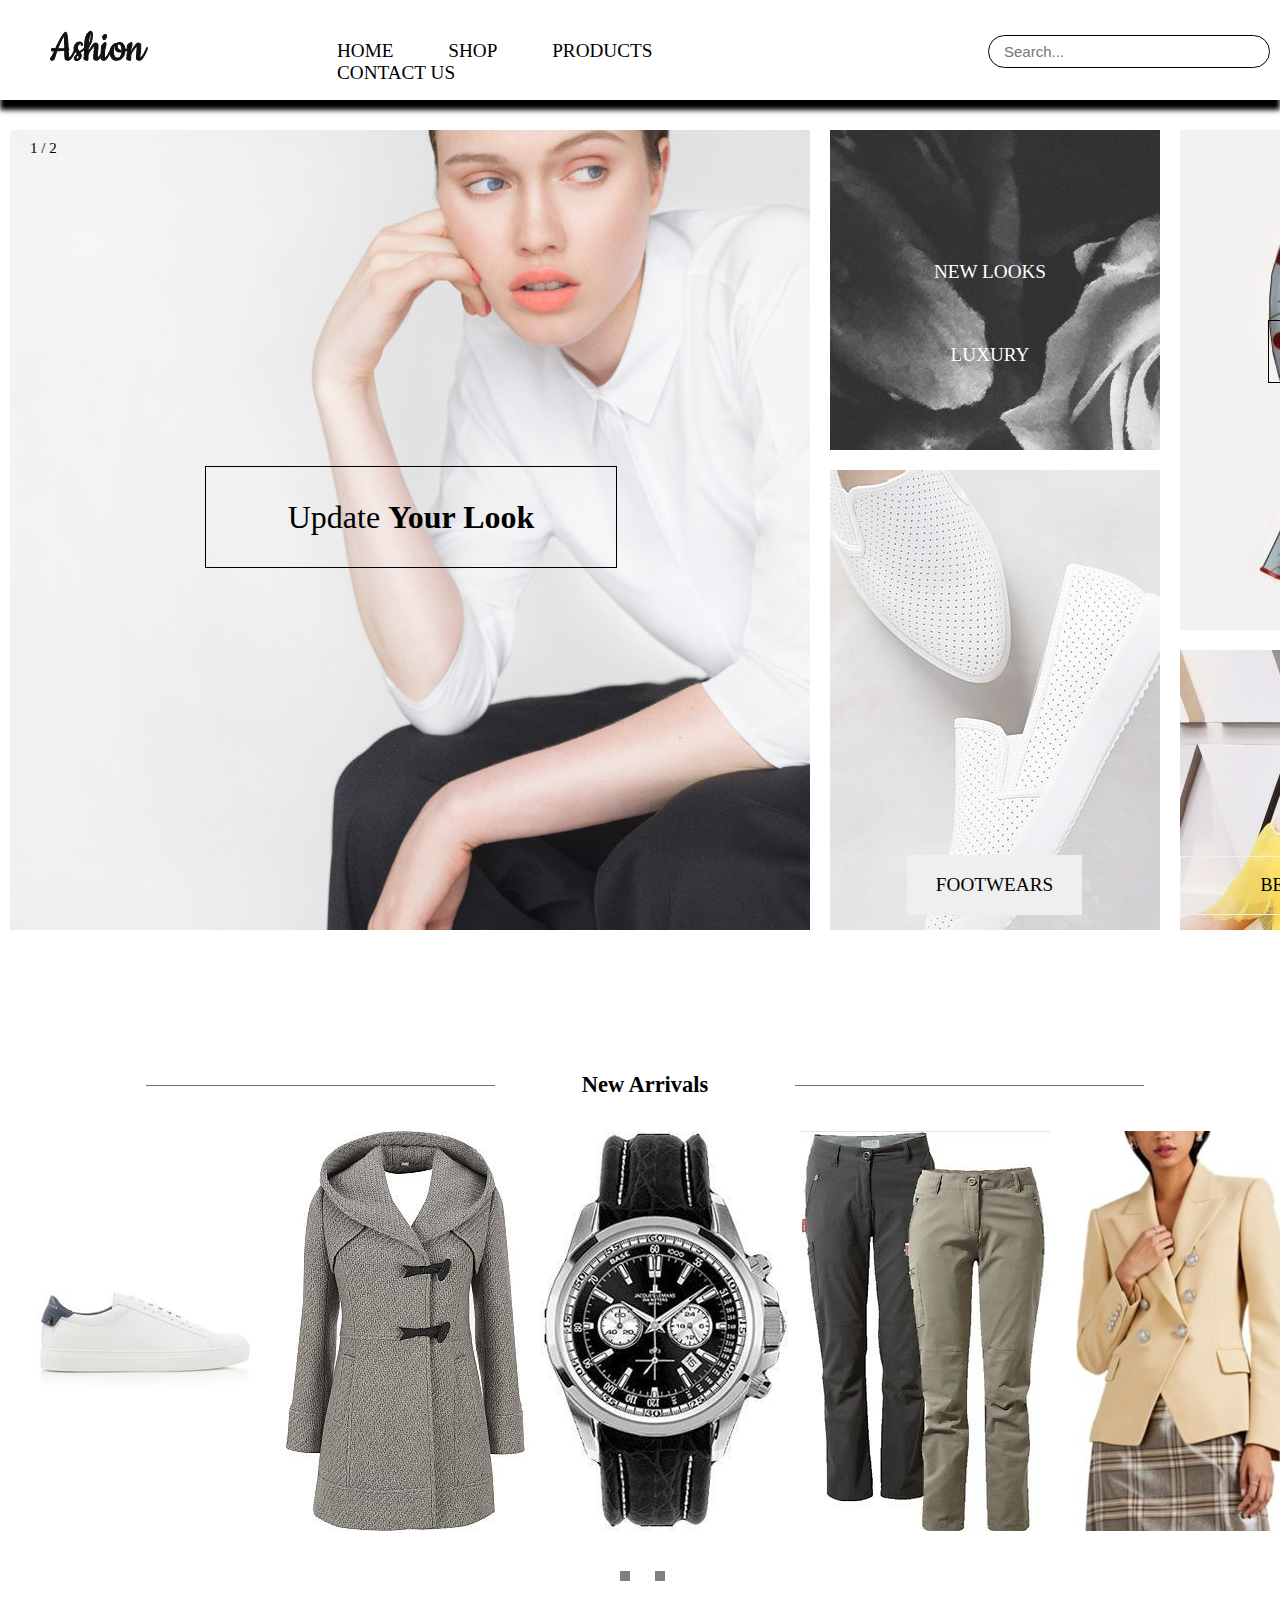
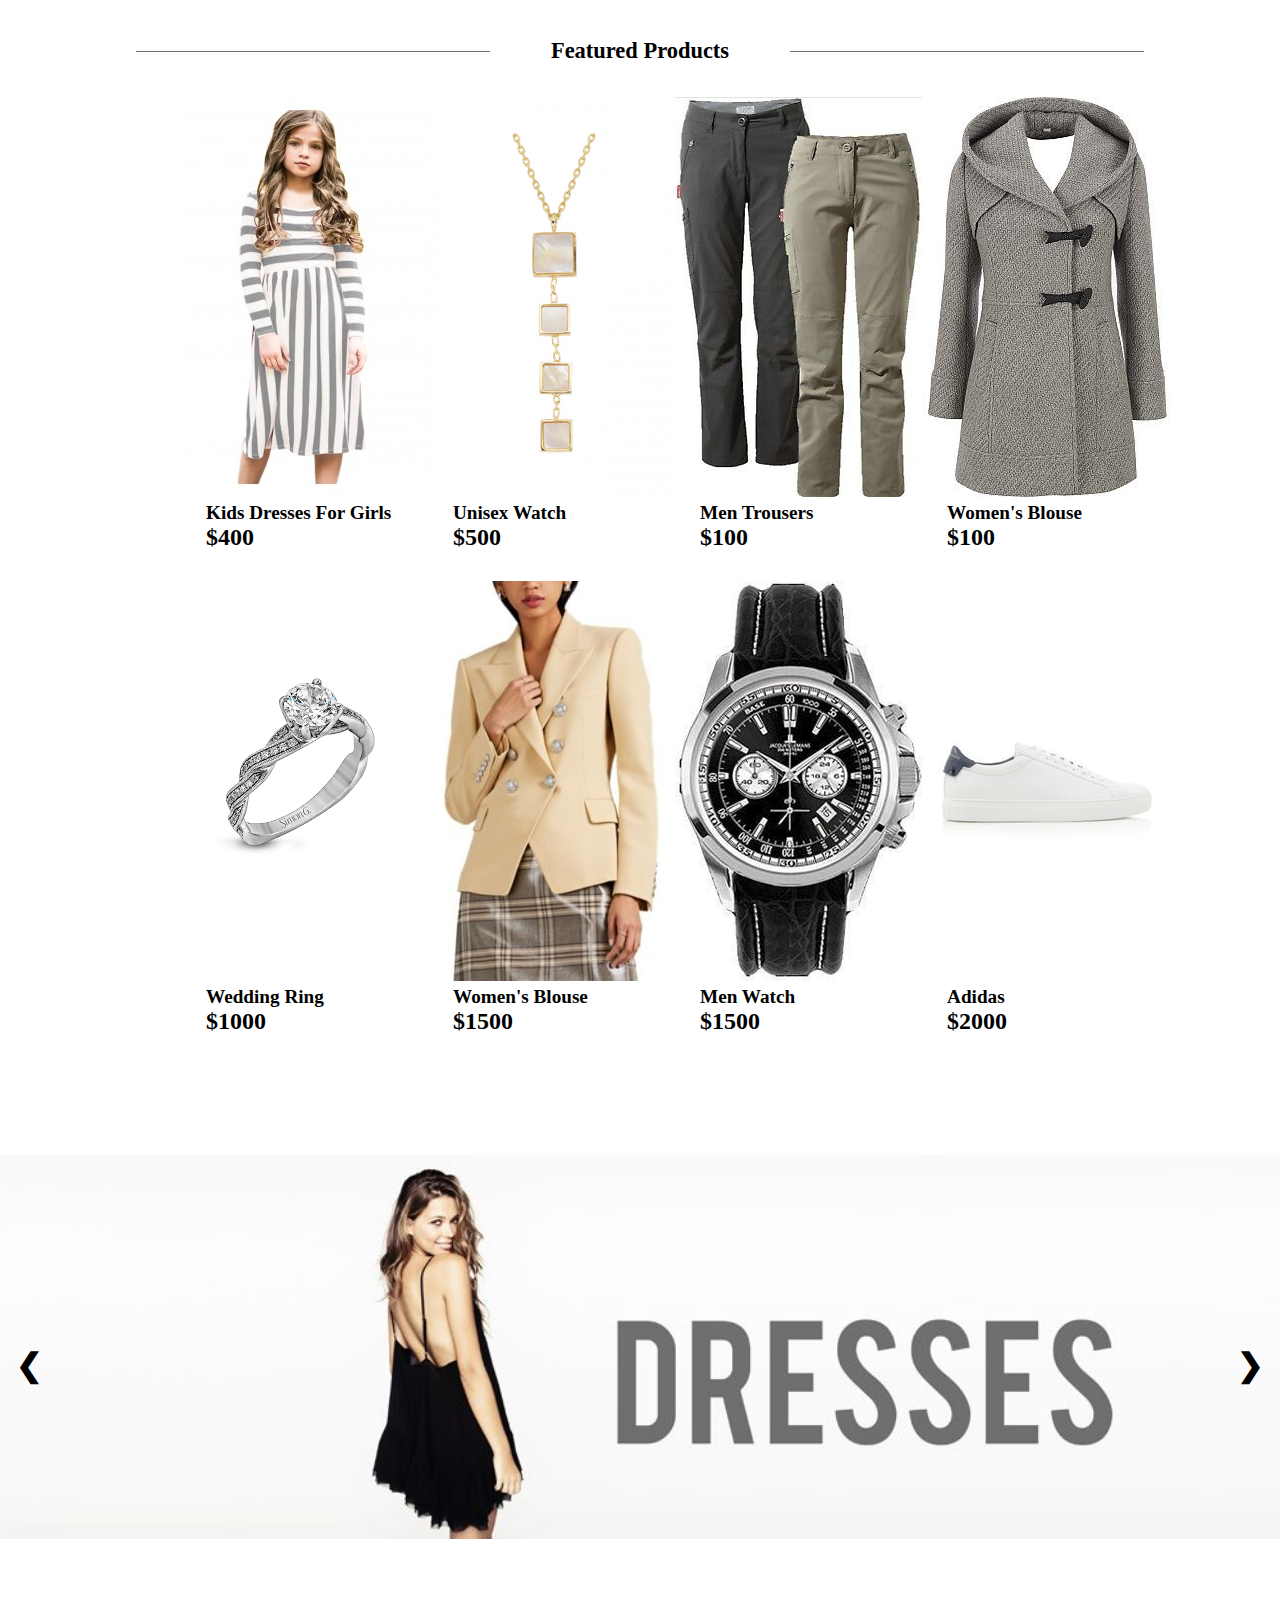
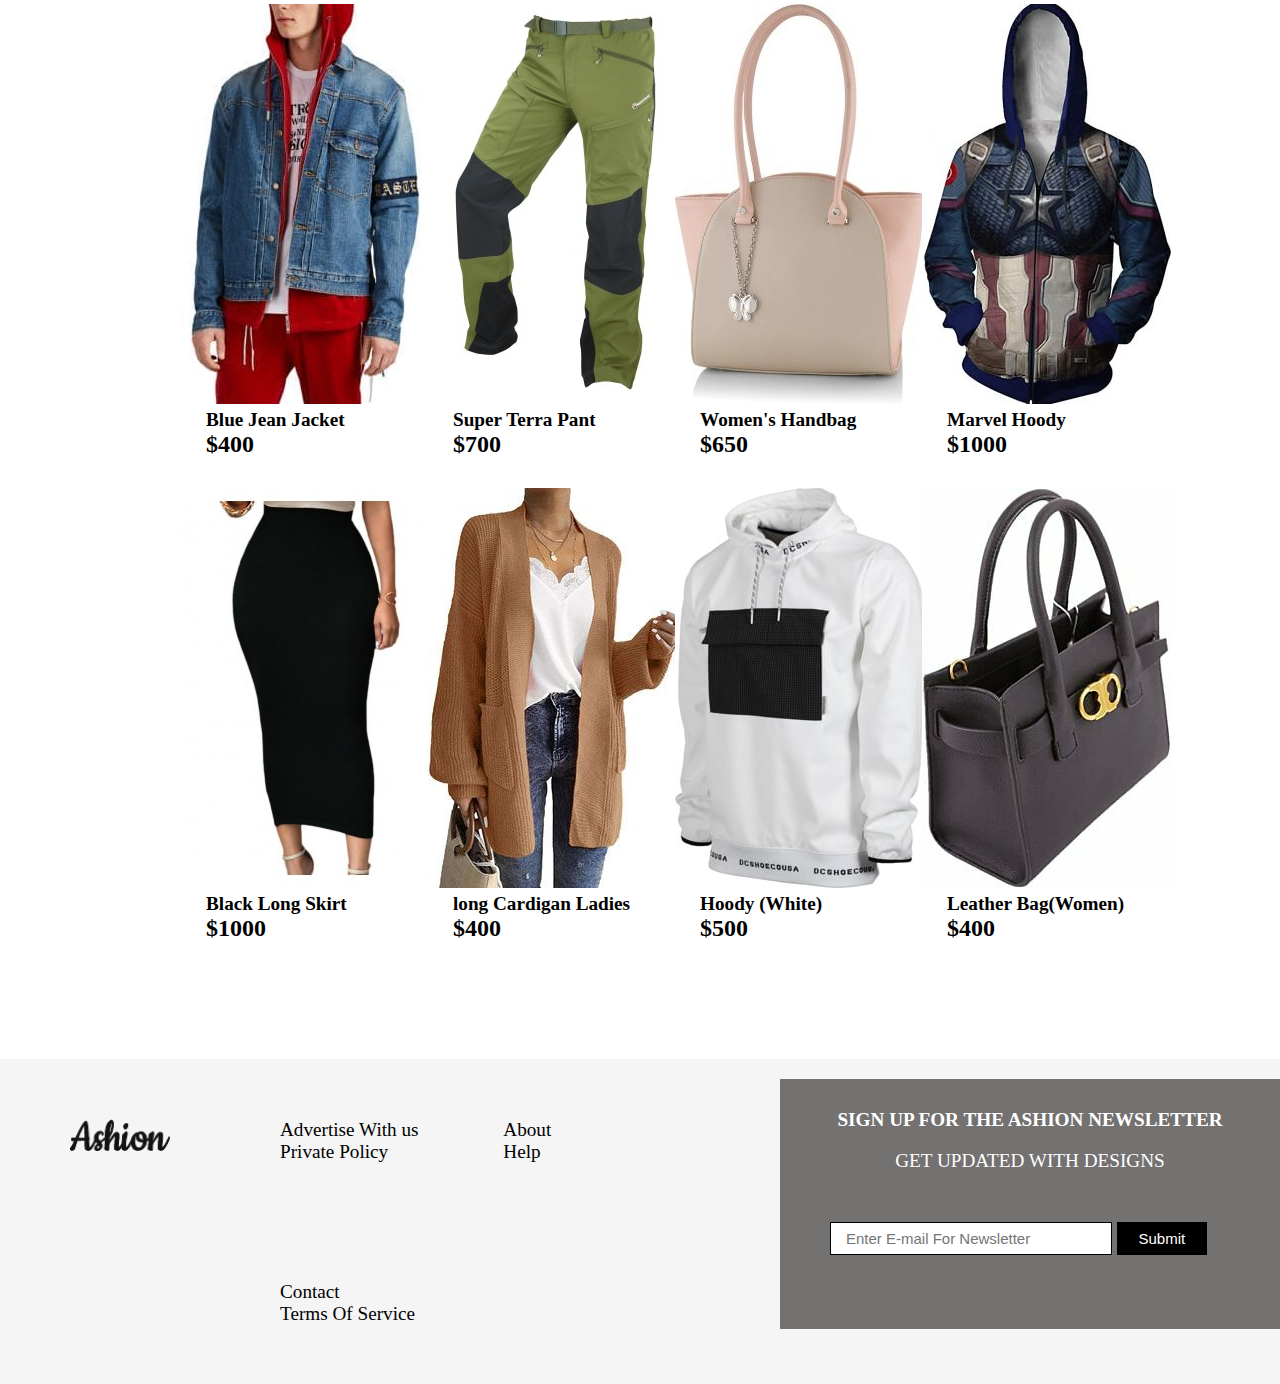
==== index.html @ 797cfe77 "added footer" ====
<!DOCTYPE html>
<html lang="en">

<head>
    <meta charset="UTF-8">
    <meta name="viewport" content="width=device-width, initial-scale=1.0">
    <title>Document</title>
    <link rel="stylesheet" href="style.css">
</head>

<body>
    <div class="header">
        <div class="logo">
            <a href="index.html">
                <img src="logo.png" alt="logo">
            </a>
        </div>
        <div class="topnav">
            <a href="#">HOME</a>
            <a href="#">SHOP</a>
            <div class="dropdown"><a href="#">PRODUCTS</a>
                <div class="dropdown_contents">
                    <a href="#">MEN'S WEAR</a>
                    <a href="#">WOMEN'S WEAR</a>
                    <a href="#">KIDS WEAR</a>
                </div>
            </div>
            <a href="#">CONTACT US</a>
        </div>
        <!--search container-->
        <div class="search_container">
            <input type="textarea" placeholder="Search...">
        </div>
    </div>
    <div class="bigger_container">
        <div class="container">
            <div class="content">
                <!--slideshow container-->
                <div class="container_left">

                    <!-- Full-width images with number and caption text -->
                    <div class="mySlides fade">
                        <div class="numbertext">1 / 2</div>
                        <img src="img1.jpg" style="width: auto">
                        <div class="text one">Update <b>Your Look</b></div>
                    </div>
                    <div class="mySlides fade">
                        <div class="numbertext">2 / 2</div>
                        <img src="img6.jpg" style="width: auto">
                        <div class="text two">EXCLUSIVE</div>
                    </div>
                </div>
                <div class="container_right">
                    <div class="main_right">
                        <div class="grid hx1">
                            <img src="img3.jpg" alt="random_image">
                            <div class="absolute looks">
                                <p>NEW LOOKS</p><br />
                                <p>LUXURY
                                <p>
                            </div>
                        </div>
                        <div class="grid hx2">
                            <img src="img2.jpg" alt="random_image">
                            <div class="absolute wears">
                                <p>FOOTWEARS</p>
                            </div>
                        </div>
                        <div class="grid hx2">
                            <img src="img4.jpg" alt="random_image">
                            <div class="absolute pricetag">
                                <p>STARTING AT $25</p>
                            </div>
                        </div>
                        <div class="grid hx1">
                            <img src="img5.jpg" alt="random_image">
                            <div class="absolute beauty">
                                <p>BEAUTY & ELEGANCE</p>
                            </div>
                        </div>
                    </div>
                </div>
            </div>
        </div>
    </div>
    <div class="gallery_container">
        <div class="content2 section-head">
            <h3 class="heading">New Arrivals</h3>
            <div></div>
            <div></div>
        </div>
        <div id="gallery">
            <div class="column">
                <img src="img7.jpg" alt="shoes" class="image">
                <div class="title">
                    <div class="display">SHOP NOW</div>
                </div>
            </div>
            <div class="column">
                <img src="img8.jpg" alt="female_jackets" class="image">
                <div class="title">
                    <div class="display">SHOP NOW</div>
                </div>
            </div>
            <div class="column">
                <img src="img9.jpg" alt="wrist_watches" class="image">
                <div class="title">
                    <div class="display">SHOP NOW</div>
                </div>
            </div>
            <div class="column">
                <img src="img10.jpg" alt="shoes" class="image">
                <div class="title">
                    <div class="display">SHOP NOW</div>
                </div>
            </div>
            <div class="column">
                <img src="img18.jpg" alt="shoes" class="image">
                <div class="title">
                    <div class="display">SHOP NOW</div>
                </div>
            </div>
            <div class="column">
                <img src="img.jpg" alt="shoes" class="image">
                <div class="title">
                    <div class="display">SHOP NOW</div>
                </div>
            </div>
            <div class="column">
                <img src="img16.jpg" alt="shoes" class="image">
                <div class="title">
                    <div class="display">SHOP NOW</div>
                </div>
            </div>
            <div class="column">
                <img src="img22.jpg" alt="shoes" class="image">
                <div class="title">
                    <div class="display">SHOP NOW</div>
                </div>
            </div>
            <div class="column">
                <img src="img25.jpg" alt="shoes" class="image">
                <div class="title">
                    <div class="display">SHOP NOW</div>
                </div>
            </div>
        </div>
        <div class="nav_container">
            <div class="navigator" onclick="leftScroll()"></div>
            <div class="navigator" onclick="rightScroll()"></div>
        </div>
    </div>
    <div class="content2 section-head">
        <h3 class="heading">Featured Products</h3>
        <div></div>
        <div></div>
    </div>
    <div class="content2">
        <div class="products_container">
            <div class="product_block">
                <div class="product_image">
                    <img src="img16.jpg" alt="dress">
                    <div class="image_text">
                        Kids Dresses For Girls<br />
                        <strong>$400</strong>
                    </div>
                </div>
            </div>
            <div class="product_block">
                <div class="product_image">
                    <img src="img25.jpg" alt="rings">
                    <div class="image_text">
                        Wedding Ring<br />
                        <strong>$1000</strong>
                    </div>
                </div>
            </div>
            <div class="product_block">
                <div class="product_image">
                    <img src="img22.jpg" alt="Wrist Watch">
                    <div class="image_text">
                        Unisex Watch<br />
                        <strong>$500</strong>
                    </div>
                </div>
            </div>
            <div class="product_block">
                <div class="product_image">
                    <img src="img18.jpg" alt="Ladies Wear">
                    <div class="image_text">
                        Women's Blouse<br />
                        <strong>$1500</strong>
                    </div>
                </div>
            </div>
            <div class="product_block">
                <div class="product_image">
                    <img src="img10.jpg" alt="Men Trousers">
                    <div class="image_text">
                        Men Trousers<br />
                        <strong>$100</strong>
                    </div>
                </div>
            </div>
            <div class="product_block">
                <div class="product_image">
                    <img src="img9.jpg" alt="Watches">
                    <div class="image_text">
                        Men Watch<br />
                        <strong>$1500</strong>
                    </div>
                </div>
            </div>
            <div class="product_block">
                <div class="product_image">
                    <img src="img8.jpg" alt="Ladies Wear">
                    <div class="image_text">
                        Women's Blouse<br />
                        <strong>$100</strong>
                    </div>
                </div>
            </div>
            <div class="product_block">
                <div class="product_image">
                    <img src="img7.jpg" alt="Snickers">
                    <div class="image_text">
                        Adidas<br />
                        <strong>$2000</strong>
                    </div>
                </div>
            </div>
        </div>
    </div>
    <div class="image_slider_container">
        <div class="image_slider">
            <img width="100%" src="img19.jpg">
        </div>
        <div class="image_slider">
            <img width="100%" src="img20.jpg">
        </div>

        <!-- next and previous buttons -->
        <span id="prev" onclick="plusSlides(-1)"> &#10094; </span>
        <span id="next" onclick="plusSlides(1)"> &#10095; </span>
    </div>
    <div class="content2">
        <div class="products_container">
            <div class="product_block">
                <div class="product_image">
                    <img src="img11.jpg" alt="dress">
                    <div class="image_text">
                        Blue Jean Jacket<br />
                        <strong>$400</strong>
                    </div>
                </div>
            </div>
            <div class="product_block">
                <div class="product_image">
                    <img src="img12.jpg" alt="dress">
                    <div class="image_text">
                        Black Long Skirt<br />
                        <strong>$1000</strong>
                    </div>
                </div>
            </div>
            <div class="product_block">
                <div class="product_image">
                    <img src="img27.jpg" alt="dress">
                    <div class="image_text">
                        Super Terra Pant<br />
                        <strong>$700</strong>
                    </div>
                </div>
            </div>
            <div class="product_block">
                <div class="product_image">
                    <img src="img30.jpg" alt="dress">
                    <div class="image_text">
                        long Cardigan Ladies<br />
                        <strong>$400</strong>
                    </div>
                </div>
                <div class="product_block">
                    <div class="product_image">
                        <img src="img26.jpg" alt="dress">
                        <div class="image_text">
                            Women's Handbag <br />
                            <strong>$650</strong>
                        </div>
                    </div>
                </div>
                <div class="product_block">
                    <div class="product_image">
                        <img src="img28.jpg" alt="dress">
                        <div class="image_text">
                            Hoody (White)<br />
                            <strong>$500</strong>
                        </div>
                    </div>
                </div>
                <div class="product_block">
                    <div class="product_image">
                        <img src="img29.jpg" alt="dress">
                        <div class="image_text">
                            Marvel Hoody<br />
                            <strong>$1000</strong>
                        </div>
                    </div>
                </div>
                <div class="product_block">
                    <div class="product_image">
                        <img src="img13.jpg" alt="dress">
                        <div class="image_text">
                            Leather Bag(Women)<br />
                            <strong>$400</strong>
                        </div>
                    </div>
                </div>
            </div>
        </div>
    </div>
    <div class="footer">
        <div class="logo_footer">
            <img src="logo.png" alt="LOGO" class="footer_logo">
        </div>
        <div class="menu_footer">
            <p>
                <a href="#">Advertise With us</a><br />
                <a href="#">Private Policy</a>
            </p>
            <p>
                <a href="#">About</a><br />
                <a href="#">Help</a>
            </p>
            <p>
                <a href="#">Contact</a><br />
                <a href="#">Terms Of Service</a>
            </p>
        </div>
        <div class="newsletter_container">
            <div class="newsletter">
                <p class="newsletter_header">SIGN UP FOR THE ASHION NEWSLETTER</p>
                <p class="subheader">GET UPDATED WITH DESIGNS</p>
                <div class="email_container">
                    <input type="email" name="emails" placeholder="Enter E-mail For Newsletter">
                    <input type="submit" value="Submit">
                </div>
            </div>
        </div>

    </div>
</body>
<script>
    var slideIndex = 0;
    showSlides();
    var sliderIndex = 1;
    showSlider(sliderIndex);

    function showSlides() {
        var slides = document.getElementsByClassName("mySlides");
        for (var i = 0; i < slides.length; i++) {
            slides[i].style.display = "none";
        }
        slideIndex++;
        if (slideIndex > slides.length) {
            slideIndex = 1
        }
        slides[slideIndex - 1].style.display = "block";
        setTimeout(showSlides, 7000); // Change image every 7 seconds
    }
    function leftScroll() {
        let element = document.getElementById("gallery");
        element.scrollLeft = -1000;

    }
    function rightScroll() {
        let element = document.getElementById("gallery");
        element.scrollLeft = 1000;
    }
    function plusSlides(n) {
        showSlider(sliderIndex += n);
    }

    function showSlider(n) {
        var index;
        var slider = document.getElementsByClassName("image_slider");
        if (n > slider.length) { sliderIndex = 1 }
        if (n < 1) { sliderIndex = slider.length }
        for (index = 0; index < slider.length; index++) {
            slider[index].style.display = "none";
        }
        slider[sliderIndex - 1].style.display = "block";
    }
</script>

</html>
---- style.css ----
body {
    margin: 0;
    font-size: larger;
    background-color: white;
}

.header {
    background-color: white;
    padding: 10px;
    box-shadow: 0px 10px 5px;
    height: 80px;
    /* width: 99%; */
    display: flex;
}

.logo {
    margin-top: 20px;
    float: left;
    padding-right: 15%;
    margin-left: 40px;
}

.topnav {
    margin-top: 30px;
    margin-right: 200px;
}

.topnav a {
    text-decoration: none;
    color: black;
    margin-right: 50px;
}

.topnav a:hover {
    color: red;
}

.search_container input[type=textarea] {
    padding: 7px 15px;
    border: 1px solid black;
    font-size: 15px;
    width: 250px;
    border-radius: 50px;
    margin-bottom: auto;
    margin-top: 25px;
}

.dropdown {
    position: relative;
    display: inline-block;
}

.dropdown_contents {
    display: none;
    position: absolute;
    background-color: #f1f1f1;
    box-shadow: 0px 8px 16px 0px rgba(0, 0, 0, 0.2);
    width: 220px;
    z-index: 1;
}

.dropdown_contents a {
    text-decoration: none;
    color: black;
    padding: 12px 20px;
    display: block;
    font-size: medium;
}

.dropdown_contents a:hover {
    color: red;
}

.dropdown:hover .dropdown_contents {
    display: block;
}

.content {
    display: flex;
    overflow: hidden;
}
.container{
    display: block;
    margin-left: auto;
    margin-right: auto;
    width: 1540px;
    margin-bottom: 100px;
}


/* Slideshow container */
.container_left {
    position: relative;
    padding: 30px 10px 10px 10px;
}

/* Hide the images by default */
.mySlides {
    display: none;
}

/* Caption text */
.text {
    position: absolute;
    bottom: 0;
    text-align: center;
    width: 50%;
    font-size: xx-large;
    line-height: 100px;
    left: 25%;
    bottom: 45%;
}
.text.one{
    border: 1px solid black;
}
.text.two{
    color: white;
}

/* Number text (1/3 etc) */
.numbertext {
    color: black;
    font-size: 15px;
    padding: 40px 20px;
    position: absolute;
    top: 0;
}



.active,
.dot:hover {
    background-color: #717171;
}

/* Fading animation */
.fade {
    -webkit-animation-name: fade;
    -webkit-animation-duration: 5.0s;
    animation-name: fade;
    animation-duration: 5.0s;
}

@-webkit-keyframes fade {
    from {
        opacity: .4
    }

    to {
        opacity: 1
    }
}

@keyframes fade {
    from {
        opacity: .4
    }

    to {
        opacity: 1
    }
}

.container_right {
    position: relative;
    padding: 30px 0px 0 10px;
}

.main_right {
    -webkit-column-count: 2;
    -webkit-column-gap: 0.1px;
    -moz-column-count: 2;
    -moz-column-gap: 0.1px;
    -o-column-count: 2;
    -o-column-gap: 0.1px;
    column-count: 2;
    column-gap: 0.1px;
    padding: 0;
}

.grid {
    width: 350px;
    position: relative;
}

.hx1 {
    margin-bottom: 15px;
}

.hx2 {
    margin-bottom: 15px;
}

.absolute {
    bottom: 0;
    position: absolute;
    text-align: center;
}

.absolute:hover {
    font-weight: bold;
}

/* text arrange of each div */
.looks {
    width: 80%;
    color: white;
    bottom: 70px;
    left: 20px;
}

.wears {
    background-color: #efefef;
    width: 50%;
    left: 22%;
    right: 10%;
    bottom: 20px;
}

.pricetag {
    width: 50%;
    text-align: center;
    bottom: 50%;
    left: 25%;
    right: 25%;
    border: 1px solid black;
    color: white;
}

.beauty {
    border: 0.1px solid #efefef;
    width: 99.8%;
    margin-bottom: 20px;
    font-size: large;
}

.gallery_container{
    padding-left: 10px;
}

#gallery {
    display: flex;
    overflow-x: hidden;
}
#gallery::-webkit-scrollbar {
    display: none;
}
#gallery{
    -ms-overflow-style: none;
    scrollbar-width: none;
}
.column {
    width: 100%;
    position: relative;
    margin-left: 10px;
    -webkit-overflow-scrolling: touch;
    scroll-snap-type: x mandatory;
}

.image {
    display: block;
    margin-left: auto;
    margin-right: auto;
    padding: 10px 0 10px 0;
    flex-shrink: 0;
    scroll-behavior: smooth;
}


.title {
    transition: .5s ease;
    opacity: 0;
    position: absolute;
    top: 50%;
    left: 50%;
    transform: translate(-50%, -50%);
    -ms-transform: translate(-50%, -50%);
    -webkit-transform: translate(-50%, -50%);
    text-align: center;
}

.image:hover {
    opacity: .3;
}

.column:hover .title {
    opacity: 1;
}

.display {
    background-color: lightgray;
    color: black;
    padding: 16px 32px;
}

.section-head {
    position: relative;
    text-align: center;
    margin-top: 20px;
}

.heading {
    width: 300px;
    display: inline-block;
}

.section-head>div {
    position: absolute;
    height: 1px;
    width: calc(50% - 150px);
    top: 50%;
    background-color: #717171;
    bottom: 50%;
}

.section-head>div:nth-child(1) {
    left: 0;
}

.section-head>div:nth-child(2) {
    right: 0;
}

.content2 {
    margin-left: 136px;
    margin-right: 136px;
}

@media screen and (max-width: 768px) {
    .content2 {
        margin-left: 16px;
        margin-right: 16px;
    }

    .heading {
        width: 180px;
    }

    .section-head>div {
        width: calc(50% - 90px);
    }

    h3 {
        font-size: 14px;
    }
}
.nav_container{
    display: block;
    width: 70px;
    margin-left: auto;
    margin-right: auto;
    margin-top: 20px;
}
.navigator{
    height: 10px;
    width: 10px;
    background-color:grey;
    margin: 10px;
    display: inline-block;
    cursor: pointer;
}
.products_container{
    column-count: 4;
    column-gap: 0.1px;
    -webkit-column-count: 4;
    -webkit-column-gap: 0.1px;
    -moz-column-count: 4;
    -moz-column-gap: 0.1px;
    -o-column-count: 4;
    -o-column-gap: 0.1px;
    margin-left: 20px;
    margin-bottom: 100px;
}
.product_block{
    width: 300px;
    margin-bottom: 10px;
}
.product_image{
    display: block;
    width: 250px;
    margin-left: auto;
    padding-top: 10px;
    margin-right: auto;
    padding-bottom: 10px;
}
.image_text{
    font-weight: bolder;
    display: block;
    width: 200px;
    margin-left: auto;
    margin-right: auto;
}
.image_text>strong{
    font-size: x-large;
}
.image_text:hover{
    color: red;
}
.image1{
    width: 100%;
}
.carosuel_image{
    max-width: 100%;
}
.image_slider_container{
    position: relative;
}
.image_slider{
    margin-bottom: 50px;
    display: none;
}
#prev, #next{
    position: absolute;
    top: 45%;
    font-weight: bolder;
    padding: 16px;
    font-size: xx-large;
    cursor: pointer;
}
#prev{
    left: 0;
}
#next{
    right: 0;
}
#prev:hover, #next:hover{
    background-color: lightgrey;
}
.footer{
    background-color: whitesmoke;
    height: auto;
    display: flex;
}
.footer_logo{
    display: block;
    width: 100px;
    padding: 60px 40px 40px 40px;
    margin: 0 auto 0 auto;
}
.logo_footer{
    width:20%;
}
.menu_footer{
    width: 45%;
}

.menu_footer>p{
    color: black;
    display: inline-block;
    padding: 40px;   
}
.menu_footer>p>a{
    text-decoration: none;
    color: black;
}
.newsletter_container{
    margin-bottom: 20px;
}
.newsletter{
    background-color: rgb(116, 113, 113);
    color: white;
    width: 500px;
    height: 250px;
    display: block;
    margin: 0 auto 0 auto;

}
.newsletter>p{
    text-align: center;

}
.subheader{
    margin-bottom: 50px;
}
.newsletter_header{
    font-weight: bold;
    padding-top: 30px;
    margin-bottom: 0;
}
.email_container{
    display: block;
    width: 400px;
    margin: 0 auto 0 auto;
}
.email_container input[type="email"]{
        padding: 7px 15px;
        border: 1px solid black;
        font-size: 15px;
        width: 250px;
        margin-bottom: auto;
}
.email_container input[type="submit"]{
        padding: 7px 15px;
        border: 1px solid black;
        font-size: 15px;
        width: 90px;
        color: white;
        background-color: black;
        margin-bottom: auto;
}
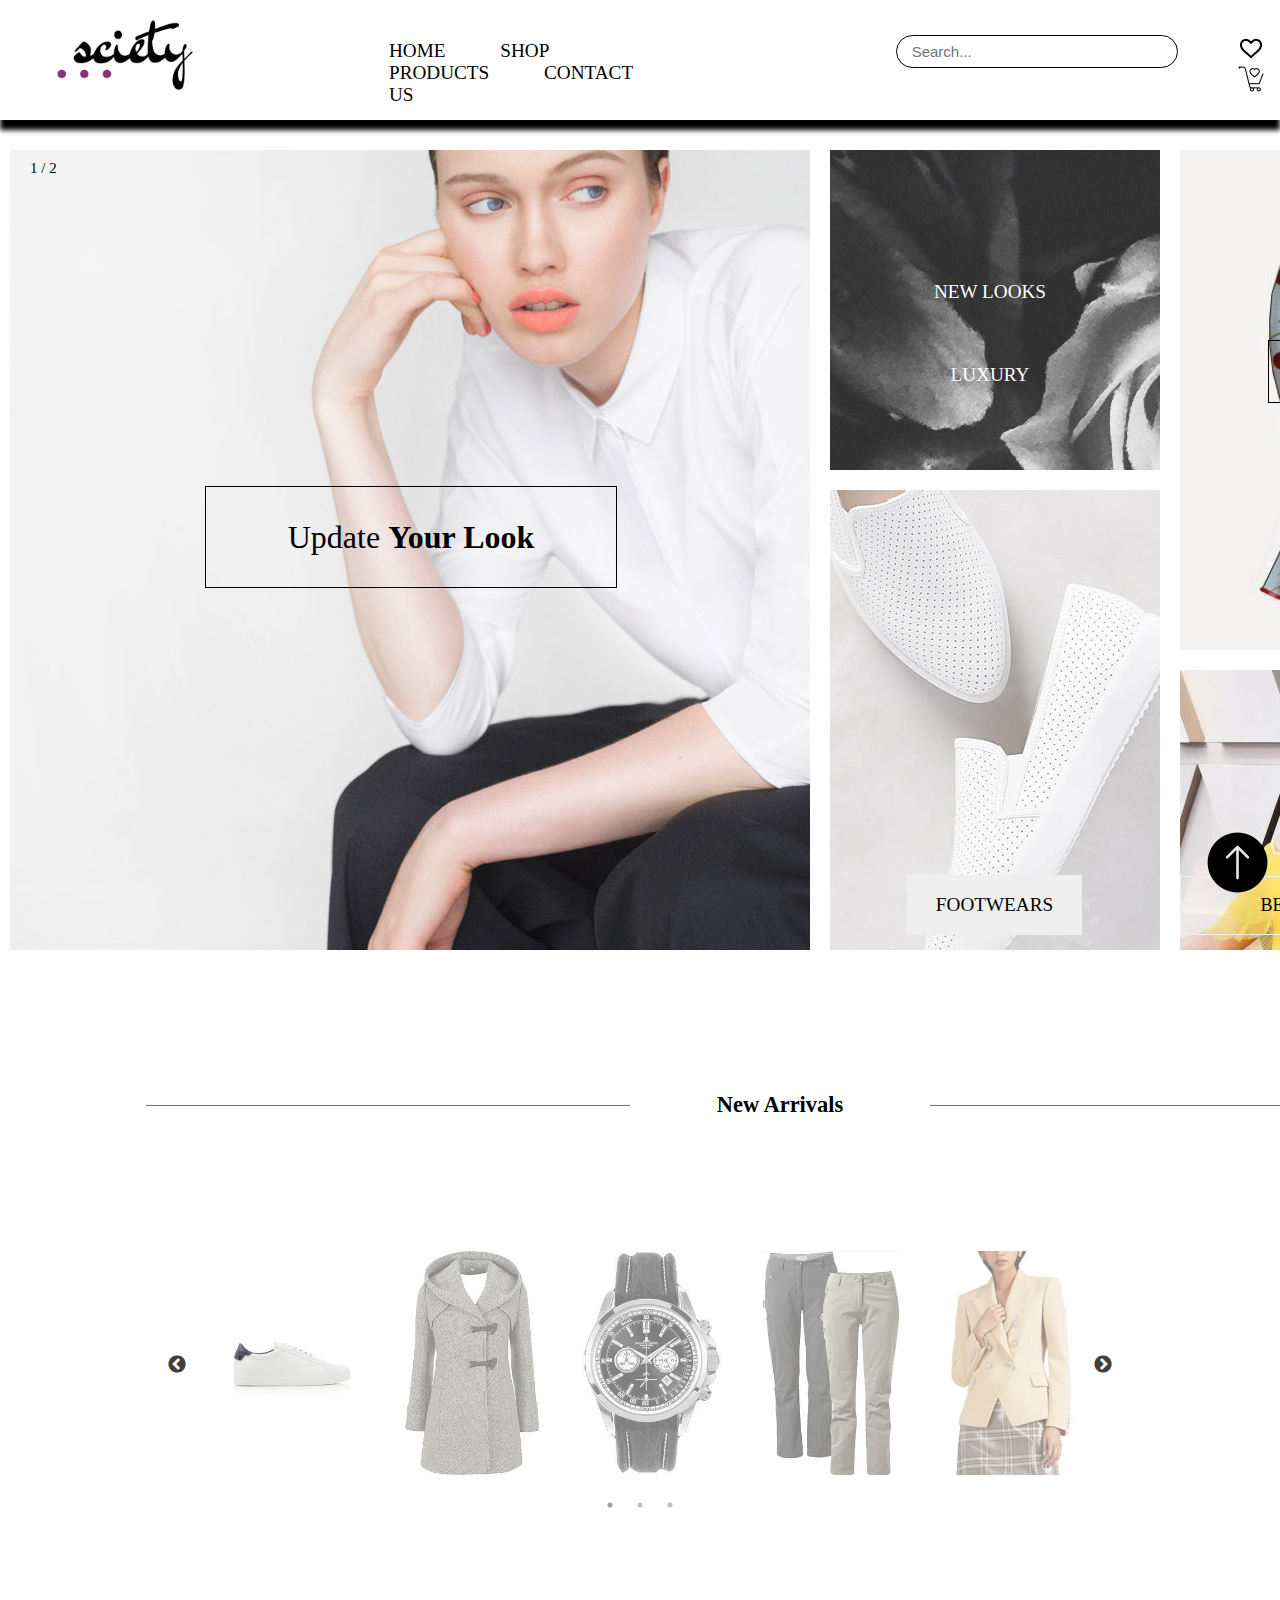
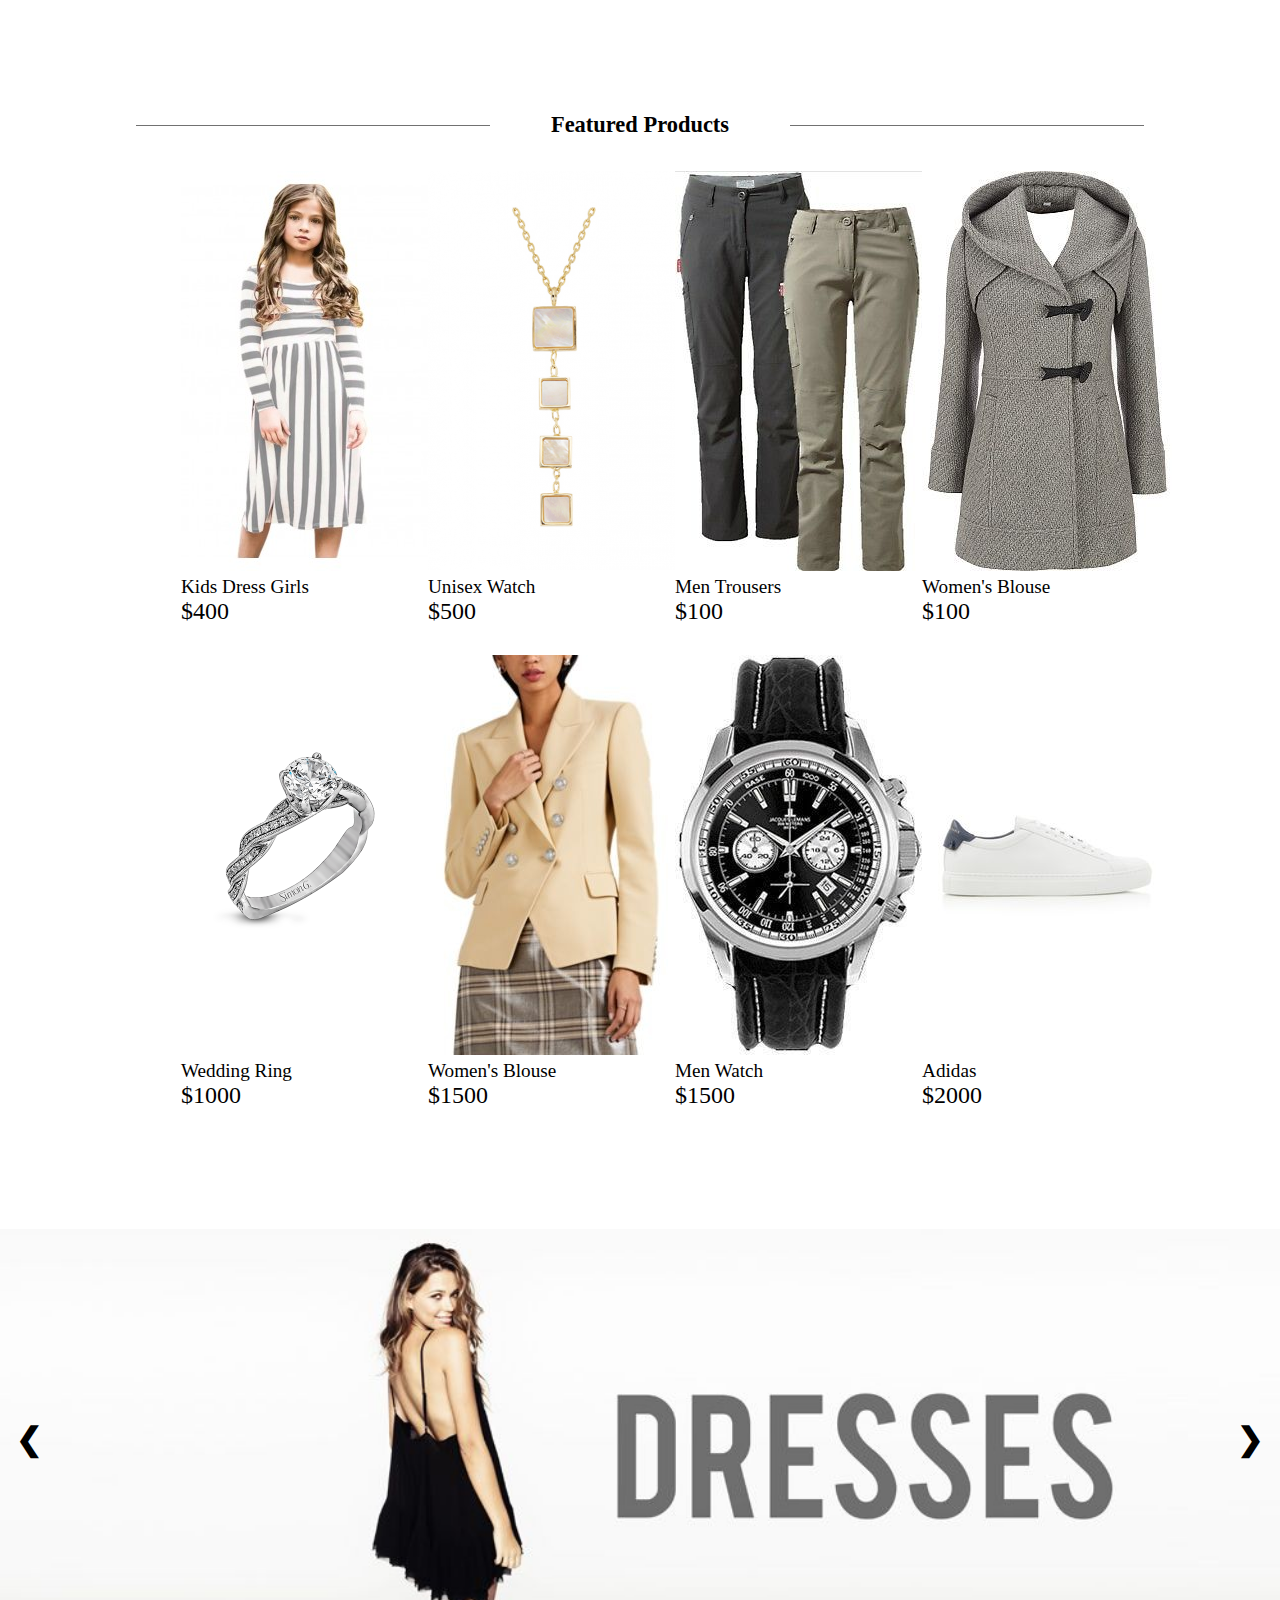
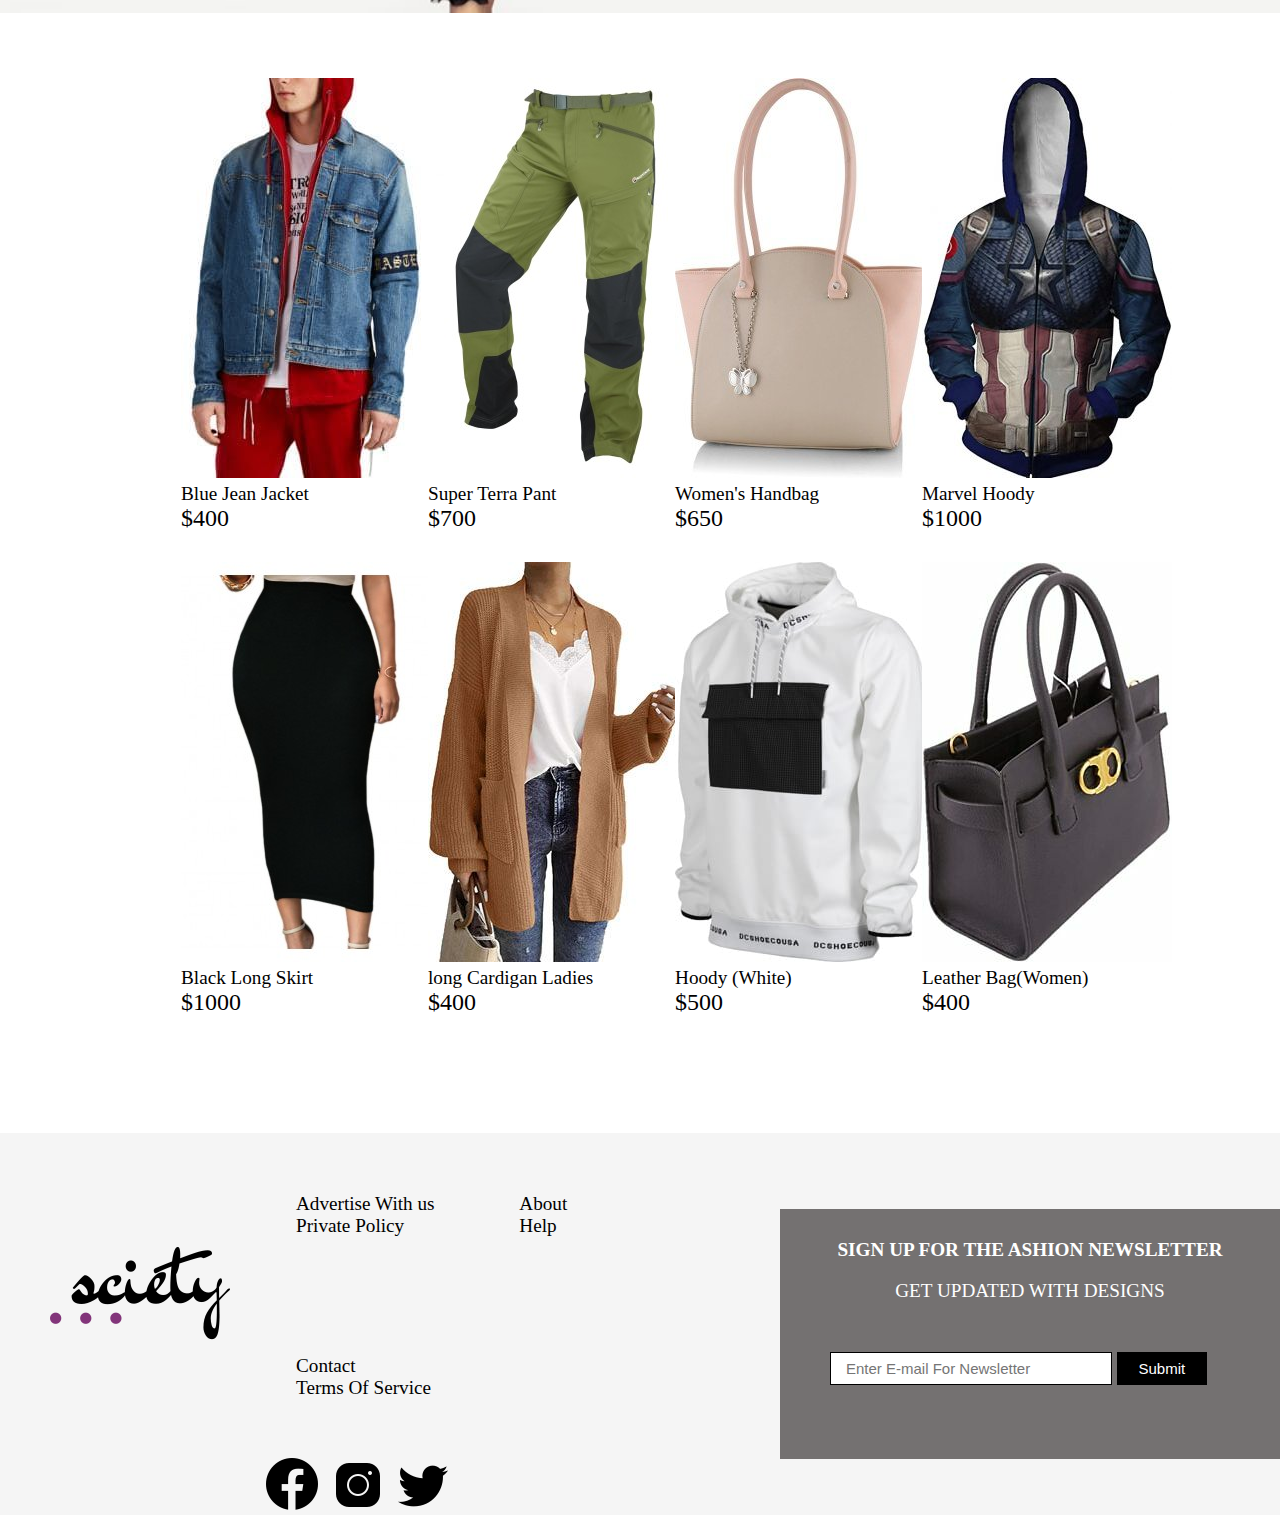
==== commit 1e9977b2: "added social icons" ====
--- a/index.html
+++ b/index.html
@@ -4,19 +4,61 @@
 <head>
     <meta charset="UTF-8">
     <meta name="viewport" content="width=device-width, initial-scale=1.0">
-    <title>Document</title>
+    <title>HOME | ASHION</title>
     <link rel="stylesheet" href="style.css">
+    <link rel="stylesheet" type="text/css" href="slick-master/slick/slick.css">
+    <link rel="stylesheet" type="text/css" href="slick-master/slick/slick-theme.css">
+    <style type="text/css">
+        html,
+        body {
+            margin: 0;
+            padding: 0;
+        }
+
+        .slider {
+            width: 70%;
+            margin: 100px auto;
+        }
+
+        .slick-slide {
+            margin: 0px 20px;
+        }
+
+        .slick-slide img {
+            width: 100%;
+        }
+
+        .slick-prev:before,
+        .slick-next:before {
+            color: black;
+        }
+
+
+        .slick-slide {
+            transition: all ease-in-out .3s;
+            opacity: .2;
+        }
+
+        .slick-active {
+            opacity: .5;
+        }
+
+        .slick-current {
+            opacity: 1;
+        }
+    </style>
+
 </head>
 
 <body>
     <div class="header">
         <div class="logo">
             <a href="index.html">
-                <img src="logo.png" alt="logo">
+                <img src="logo.png" alt="logo" style="height: 150px;width: 30;margin-top: -50px;">
             </a>
         </div>
         <div class="topnav">
-            <a href="#">HOME</a>
+            <a href="index.html">HOME</a>
             <a href="#">SHOP</a>
             <div class="dropdown"><a href="#">PRODUCTS</a>
                 <div class="dropdown_contents">
@@ -30,6 +72,14 @@
         <!--search container-->
         <div class="search_container">
             <input type="textarea" placeholder="Search...">
+        </div>
+        <div class="cart">
+            <a>
+                <img src="icons8-heart-26.png">
+            </a>
+            <a>
+                <img src="icons8-favorite-cart-26.png">
+            </a>
         </div>
     </div>
     <div class="bigger_container">
@@ -57,7 +107,7 @@
                             <div class="absolute looks">
                                 <p>NEW LOOKS</p><br />
                                 <p>LUXURY
-                                <p>
+                                    <p>
                             </div>
                         </div>
                         <div class="grid hx2">
@@ -89,67 +139,81 @@
             <div></div>
             <div></div>
         </div>
-        <div id="gallery">
+    </div>
+    <section class="regular slider">
+        <div>
             <div class="column">
                 <img src="img7.jpg" alt="shoes" class="image">
                 <div class="title">
                     <div class="display">SHOP NOW</div>
                 </div>
             </div>
+        </div>
+        <div>
             <div class="column">
                 <img src="img8.jpg" alt="female_jackets" class="image">
                 <div class="title">
                     <div class="display">SHOP NOW</div>
                 </div>
             </div>
+        </div>
+        <div>
             <div class="column">
                 <img src="img9.jpg" alt="wrist_watches" class="image">
                 <div class="title">
                     <div class="display">SHOP NOW</div>
                 </div>
             </div>
-            <div class="column">
-                <img src="img10.jpg" alt="shoes" class="image">
-                <div class="title">
-                    <div class="display">SHOP NOW</div>
-                </div>
-            </div>
-            <div class="column">
-                <img src="img18.jpg" alt="shoes" class="image">
-                <div class="title">
-                    <div class="display">SHOP NOW</div>
-                </div>
-            </div>
-            <div class="column">
-                <img src="img.jpg" alt="shoes" class="image">
-                <div class="title">
-                    <div class="display">SHOP NOW</div>
-                </div>
-            </div>
-            <div class="column">
-                <img src="img16.jpg" alt="shoes" class="image">
-                <div class="title">
-                    <div class="display">SHOP NOW</div>
-                </div>
-            </div>
-            <div class="column">
-                <img src="img22.jpg" alt="shoes" class="image">
-                <div class="title">
-                    <div class="display">SHOP NOW</div>
-                </div>
-            </div>
-            <div class="column">
-                <img src="img25.jpg" alt="shoes" class="image">
-                <div class="title">
-                    <div class="display">SHOP NOW</div>
-                </div>
-            </div>
-        </div>
-        <div class="nav_container">
-            <div class="navigator" onclick="leftScroll()"></div>
-            <div class="navigator" onclick="rightScroll()"></div>
-        </div>
-    </div>
+        </div>
+        <div>
+            <div class="column">
+                <img src="img10.jpg" alt="wrist_watches" class="image">
+                <div class="title">
+                    <div class="display">SHOP NOW</div>
+                </div>
+            </div>
+        </div>
+        <div>
+            <div class="column">
+                <img src="img18.jpg" alt="wrist_watches" class="image">
+                <div class="title">
+                    <div class="display">SHOP NOW</div>
+                </div>
+            </div>
+        </div>
+        <div>
+            <div class="column">
+                <img src="img.jpg" alt="wrist_watches" class="image">
+                <div class="title">
+                    <div class="display">SHOP NOW</div>
+                </div>
+            </div>
+        </div>
+        <div>
+            <div class="column">
+                <img src="img16.jpg" alt="wrist_watches" class="image">
+                <div class="title">
+                    <div class="display">SHOP NOW</div>
+                </div>
+            </div>
+        </div>
+        <div>
+            <div class="column">
+                <img src="img22.jpg" alt="wrist_watches" class="image">
+                <div class="title">
+                    <div class="display">SHOP NOW</div>
+                </div>
+            </div>
+        </div>
+        <div>
+            <div class="column">
+                <img src="img25.jpg" alt="wrist_watches" class="image">
+                <div class="title">
+                    <div class="display">SHOP NOW</div>
+                </div>
+            </div>
+        </div>
+    </section>
     <div class="content2 section-head">
         <h3 class="heading">Featured Products</h3>
         <div></div>
@@ -160,8 +224,9 @@
             <div class="product_block">
                 <div class="product_image">
                     <img src="img16.jpg" alt="dress">
-                    <div class="image_text">
-                        Kids Dresses For Girls<br />
+                    <div class="price_tag
+                    ">
+                        Kids Dress Girls<br />
                         <strong>$400</strong>
                     </div>
                 </div>
@@ -169,7 +234,8 @@
             <div class="product_block">
                 <div class="product_image">
                     <img src="img25.jpg" alt="rings">
-                    <div class="image_text">
+                    <div class="price_tag
+                    ">
                         Wedding Ring<br />
                         <strong>$1000</strong>
                     </div>
@@ -178,7 +244,8 @@
             <div class="product_block">
                 <div class="product_image">
                     <img src="img22.jpg" alt="Wrist Watch">
-                    <div class="image_text">
+                    <div class="price_tag
+                    ">
                         Unisex Watch<br />
                         <strong>$500</strong>
                     </div>
@@ -187,7 +254,8 @@
             <div class="product_block">
                 <div class="product_image">
                     <img src="img18.jpg" alt="Ladies Wear">
-                    <div class="image_text">
+                    <div class="price_tag
+                    ">
                         Women's Blouse<br />
                         <strong>$1500</strong>
                     </div>
@@ -196,7 +264,8 @@
             <div class="product_block">
                 <div class="product_image">
                     <img src="img10.jpg" alt="Men Trousers">
-                    <div class="image_text">
+                    <div class="price_tag
+                    ">
                         Men Trousers<br />
                         <strong>$100</strong>
                     </div>
@@ -205,7 +274,8 @@
             <div class="product_block">
                 <div class="product_image">
                     <img src="img9.jpg" alt="Watches">
-                    <div class="image_text">
+                    <div class="price_tag
+                    ">
                         Men Watch<br />
                         <strong>$1500</strong>
                     </div>
@@ -214,7 +284,8 @@
             <div class="product_block">
                 <div class="product_image">
                     <img src="img8.jpg" alt="Ladies Wear">
-                    <div class="image_text">
+                    <div class="price_tag
+                    ">
                         Women's Blouse<br />
                         <strong>$100</strong>
                     </div>
@@ -223,7 +294,8 @@
             <div class="product_block">
                 <div class="product_image">
                     <img src="img7.jpg" alt="Snickers">
-                    <div class="image_text">
+                    <div class="price_tag
+                    ">
                         Adidas<br />
                         <strong>$2000</strong>
                     </div>
@@ -248,7 +320,8 @@
             <div class="product_block">
                 <div class="product_image">
                     <img src="img11.jpg" alt="dress">
-                    <div class="image_text">
+                    <div class="price_tag
+                    ">
                         Blue Jean Jacket<br />
                         <strong>$400</strong>
                     </div>
@@ -257,7 +330,8 @@
             <div class="product_block">
                 <div class="product_image">
                     <img src="img12.jpg" alt="dress">
-                    <div class="image_text">
+                    <div class="price_tag
+                    ">
                         Black Long Skirt<br />
                         <strong>$1000</strong>
                     </div>
@@ -266,7 +340,7 @@
             <div class="product_block">
                 <div class="product_image">
                     <img src="img27.jpg" alt="dress">
-                    <div class="image_text">
+                    <div class="price_tag">                   
                         Super Terra Pant<br />
                         <strong>$700</strong>
                     </div>
@@ -275,7 +349,8 @@
             <div class="product_block">
                 <div class="product_image">
                     <img src="img30.jpg" alt="dress">
-                    <div class="image_text">
+                    <div class="price_tag
+                    ">
                         long Cardigan Ladies<br />
                         <strong>$400</strong>
                     </div>
@@ -283,7 +358,8 @@
                 <div class="product_block">
                     <div class="product_image">
                         <img src="img26.jpg" alt="dress">
-                        <div class="image_text">
+                        <div class="price_tag
+                        ">
                             Women's Handbag <br />
                             <strong>$650</strong>
                         </div>
@@ -292,7 +368,8 @@
                 <div class="product_block">
                     <div class="product_image">
                         <img src="img28.jpg" alt="dress">
-                        <div class="image_text">
+                        <div class="price_tag
+                        ">
                             Hoody (White)<br />
                             <strong>$500</strong>
                         </div>
@@ -301,7 +378,8 @@
                 <div class="product_block">
                     <div class="product_image">
                         <img src="img29.jpg" alt="dress">
-                        <div class="image_text">
+                        <div class="price_tag
+                        ">
                             Marvel Hoody<br />
                             <strong>$1000</strong>
                         </div>
@@ -310,7 +388,8 @@
                 <div class="product_block">
                     <div class="product_image">
                         <img src="img13.jpg" alt="dress">
-                        <div class="image_text">
+                        <div class="price_tag
+                        ">
                             Leather Bag(Women)<br />
                             <strong>$400</strong>
                         </div>
@@ -336,6 +415,17 @@
                 <a href="#">Contact</a><br />
                 <a href="#">Terms Of Service</a>
             </p>
+            <div class="social_media">
+                <a href="#">
+                    <img src="fb.png">
+                </a>
+                <a href="#">
+                    <img src="ig.png">
+                </a>
+                <a href="#">
+                    <img src="tweet.png">
+                </a>
+            </div>
         </div>
         <div class="newsletter_container">
             <div class="newsletter">
@@ -347,7 +437,9 @@
                 </div>
             </div>
         </div>
-
+    </div>
+    <div class="scroll_up">
+        <img src="icons8-scroll-up-65.png">
     </div>
 </body>
 <script>
@@ -368,15 +460,18 @@
         slides[slideIndex - 1].style.display = "block";
         setTimeout(showSlides, 7000); // Change image every 7 seconds
     }
+
     function leftScroll() {
         let element = document.getElementById("gallery");
         element.scrollLeft = -1000;
 
     }
+
     function rightScroll() {
         let element = document.getElementById("gallery");
         element.scrollLeft = 1000;
     }
+
     function plusSlides(n) {
         showSlider(sliderIndex += n);
     }
@@ -384,13 +479,39 @@
     function showSlider(n) {
         var index;
         var slider = document.getElementsByClassName("image_slider");
-        if (n > slider.length) { sliderIndex = 1 }
-        if (n < 1) { sliderIndex = slider.length }
+        if (n > slider.length) {
+            sliderIndex = 1
+        }
+        if (n < 1) {
+            sliderIndex = slider.length
+        }
         for (index = 0; index < slider.length; index++) {
             slider[index].style.display = "none";
         }
         slider[sliderIndex - 1].style.display = "block";
     }
 </script>
+<script src="https://cdnjs.cloudflare.com/ajax/libs/jquery/3.5.1/jquery.min.js"></script>
+<script src="https://code.jquery.com/jquery-2.2.0.min.js" type="text/javascript"></script>
+<script src="slick-master/slick/slick.js" type="text/javascript" charset="utf-8"></script>
+<script type="text/javascript">
+    $(document).on('ready', function () {
+        $(".regular").slick({
+            dots: true,
+            infinite: true,
+            slidesToShow: 5,
+            slidesToScroll: 3
+        });
+        $(".scroll_up").click(function(){
+            $("html,body").animate({
+                scrollTop: 0
+             },
+                2000
+            );
+            
+        })
+    });
+
+</script>
 
 </html>--- a/style.css
+++ b/style.css
@@ -8,7 +8,7 @@
     background-color: white;
     padding: 10px;
     box-shadow: 0px 10px 5px;
-    height: 80px;
+    height: 100px;
     /* width: 99%; */
     display: flex;
 }
@@ -41,7 +41,11 @@
     font-size: 15px;
     width: 250px;
     border-radius: 50px;
-    margin-bottom: auto;
+    margin: 25px 10px auto auto;
+    
+}
+.cart{
+    margin-left:  50px;
     margin-top: 25px;
 }
 
@@ -236,6 +240,9 @@
 
 .gallery_container{
     padding-left: 10px;
+    width: 1540px;
+    display: block;
+    margin: auto;
 }
 
 #gallery {
@@ -255,6 +262,7 @@
     margin-left: 10px;
     -webkit-overflow-scrolling: touch;
     scroll-snap-type: x mandatory;
+    box-shadow: aliceblue;
 }
 
 .image {
@@ -383,17 +391,17 @@
     margin-right: auto;
     padding-bottom: 10px;
 }
-.image_text{
-    font-weight: bolder;
-    display: block;
-    width: 200px;
+.price_tag{
+    font-weight: lighter;
+    display: block;
+    width: 300px;
     margin-left: auto;
     margin-right: auto;
 }
-.image_text>strong{
+.price_tag>strong{
     font-size: x-large;
 }
-.image_text:hover{
+.price_tag:hover{
     color: red;
 }
 .image1{
@@ -433,7 +441,6 @@
 }
 .footer_logo{
     display: block;
-    width: 100px;
     padding: 60px 40px 40px 40px;
     margin: 0 auto 0 auto;
 }
@@ -442,7 +449,14 @@
 }
 .menu_footer{
     width: 45%;
-}
+    display: block;
+    margin: auto;
+}
+.social_media>a{
+    margin-left: 10px;
+    text-decoration: none;
+}
+
 
 .menu_footer>p{
     color: black;
@@ -454,7 +468,9 @@
     color: black;
 }
 .newsletter_container{
-    margin-bottom: 20px;
+    width: 500px;
+    display: block;
+    margin: auto;
 }
 .newsletter{
     background-color: rgb(116, 113, 113);
@@ -498,5 +514,14 @@
         background-color: black;
         margin-bottom: auto;
 }
-
-
+.scroll_up{
+    position: fixed;
+    bottom: 0;
+    right: 0;
+    margin-right: 10px;
+}
+.scroll_up:hover{
+    opacity: .7;
+}
+
+
